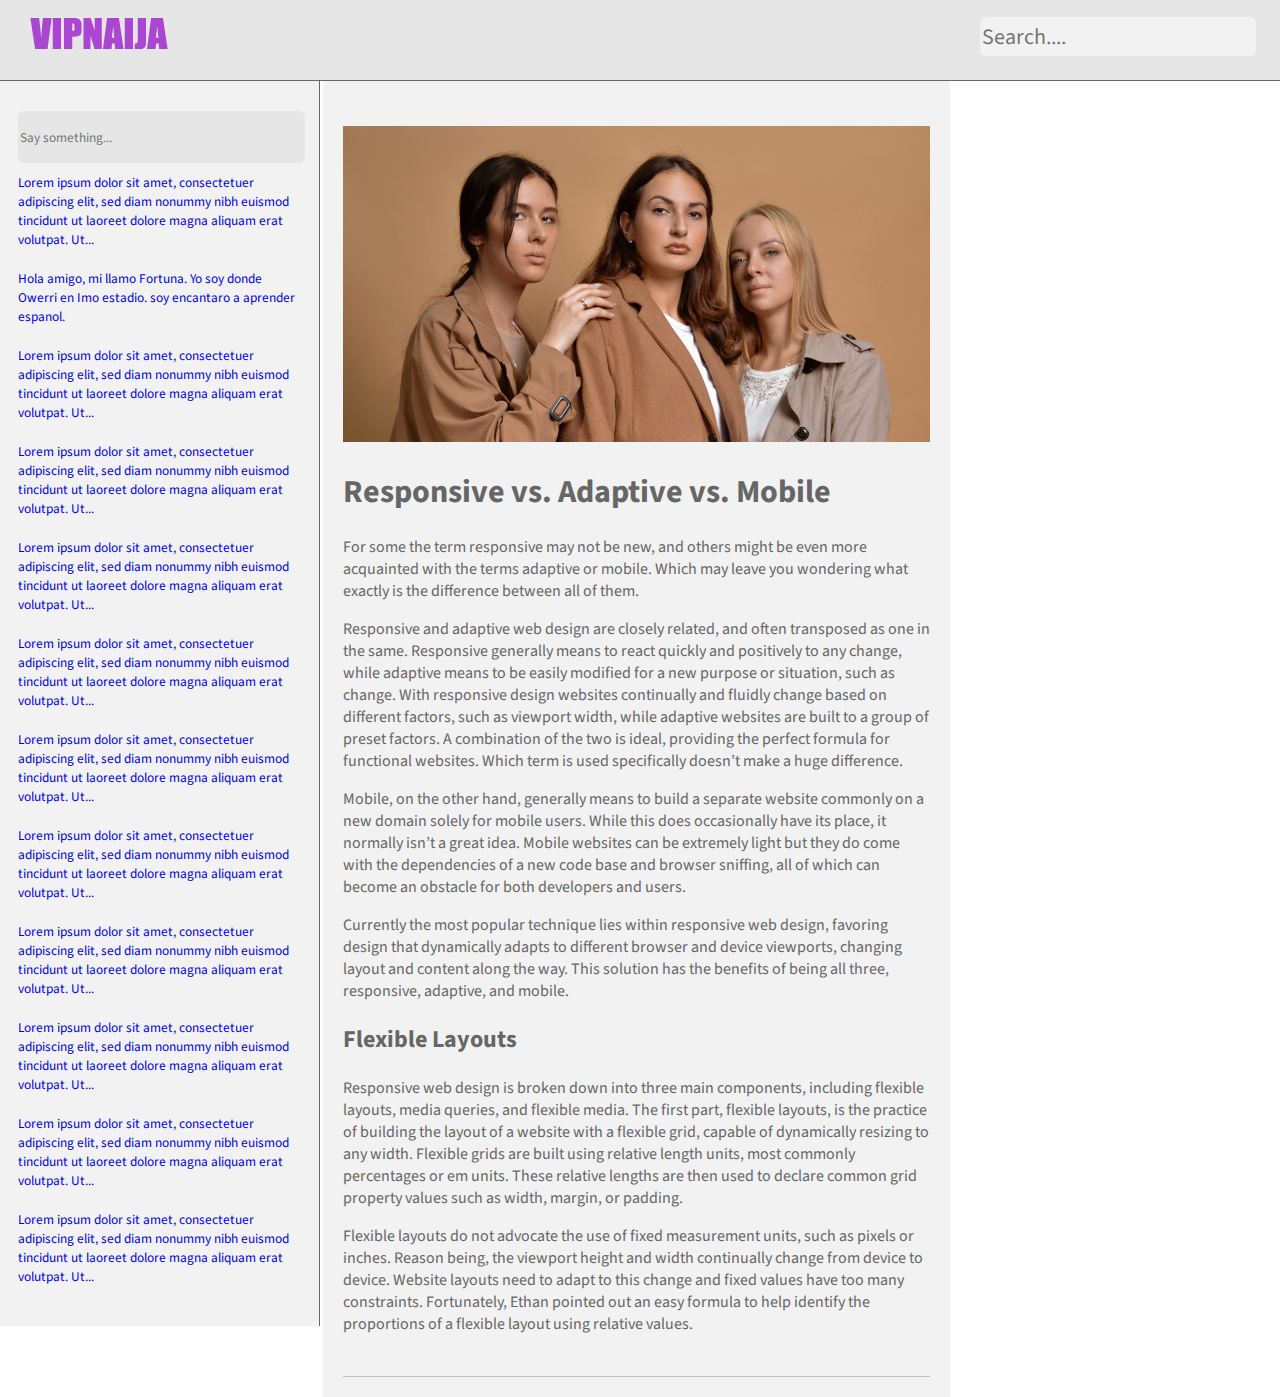
==== blogpost.html @ 31c4e541 "Article content" ====
<!DOCTYPE html>
<html lang="en" dir="ltr">

<head>
  <meta charset="utf-8">
  <title>VipNaija.com</title>
  <link rel="preconnect" href="https://fonts.googleapis.com">
  <link rel="preconnect" href="https://fonts.gstatic.com" crossorigin>
  <link href="https://fonts.googleapis.com/css2?family=Source+Sans+Pro:wght@300;400&display=swap" rel="stylesheet">
  <link rel="stylesheet" href="css/styles.css">
  <link rel="icon" href="images\logo.png">
</head>

<body>
  <header>
    <nav>
      <div class="brand-id">
        <a href="index.html">
          <img class="logo_id" src="images\logo.png" alt="brand id">
        </a>
      </div>
      <input class="searchbox" type="search" name="" placeholder="Search...." value="">
    </nav>
  </header>
  <section class="container">
    <section class="left-bar">
      <input type="text" name="" placeholder="Say something..." value="">
      <p class="feed"><a href="https://learnlayout.com/box-sizing.html">Lorem ipsum dolor sit amet, consectetuer adipiscing elit, sed diam nonummy nibh euismod tincidunt
          ut laoreet dolore magna aliquam erat volutpat. Ut...</a></p>

      <p class="feed"><a href="https://learnlayout.com/position.html">Hola amigo, mi llamo Fortuna. Yo soy donde Owerri en Imo estadio. soy encantaro a aprender espanol. </a></p>

      <p class="feed"><a href="https://developer.mozilla.org/en-US/docs/Learn/CSS">Lorem ipsum dolor sit amet, consectetuer adipiscing elit, sed diam nonummy nibh euismod tincidunt
          ut laoreet dolore magna aliquam erat volutpat. Ut...</a></p>

      <p class="feed"><a href="#">Lorem ipsum dolor sit amet, consectetuer adipiscing elit, sed diam nonummy nibh euismod tincidunt
          ut laoreet dolore magna aliquam erat volutpat. Ut...</a></p>

      <p class="feed"><a href="https://developer.mozilla.org/en-US/docs/Learn/HTML">Lorem ipsum dolor sit amet, consectetuer adipiscing elit, sed diam nonummy nibh euismod tincidunt
          ut laoreet dolore magna aliquam erat volutpat. Ut...</a></p>

      <p class="feed"><a href="#">Lorem ipsum dolor sit amet, consectetuer adipiscing elit, sed diam nonummy nibh euismod tincidunt
          ut laoreet dolore magna aliquam erat volutpat. Ut...</a></p>
      <p class="feed"><a href="https://learnlayout.com/box-sizing.html">Lorem ipsum dolor sit amet, consectetuer adipiscing elit, sed diam nonummy nibh euismod tincidunt
          ut laoreet dolore magna aliquam erat volutpat. Ut...</a></p>

      <p class="feed"><a href="https://learnlayout.com/position.html">Lorem ipsum dolor sit amet, consectetuer adipiscing elit, sed diam nonummy nibh euismod tincidunt
          ut laoreet dolore magna aliquam erat volutpat. Ut...</a></p>

      <p class="feed"><a href="https://developer.mozilla.org/en-US/docs/Learn/CSS">Lorem ipsum dolor sit amet, consectetuer adipiscing elit, sed diam nonummy nibh euismod tincidunt
          ut laoreet dolore magna aliquam erat volutpat. Ut...</a></p>

      <p class="feed"><a href="#">Lorem ipsum dolor sit amet, consectetuer adipiscing elit, sed diam nonummy nibh euismod tincidunt
          ut laoreet dolore magna aliquam erat volutpat. Ut...</a></p>

      <p class="feed"><a href="https://developer.mozilla.org/en-US/docs/Learn/HTML">Lorem ipsum dolor sit amet, consectetuer adipiscing elit, sed diam nonummy nibh euismod tincidunt
          ut laoreet dolore magna aliquam erat volutpat. Ut...</a></p>

      <p class="feed"><a href="#">Lorem ipsum dolor sit amet, consectetuer adipiscing elit, sed diam nonummy nibh euismod tincidunt
          ut laoreet dolore magna aliquam erat volutpat. Ut...</a></p>
    </section>
    <section class="column-section">
      <article class="column">
        <img src="images\3models.jpg" alt="">
        <h1>Responsive vs. Adaptive vs. Mobile</h1>
        <p>For some the term responsive may not be new, and others might be even more acquainted with the terms adaptive or mobile.
          Which may leave you wondering what exactly is the difference between all of them.</p>
        <p>Responsive and adaptive web design are closely related, and often transposed as one in the same.
          Responsive generally means to react quickly and positively to any change, while adaptive means to be easily modified for a new purpose or situation, such as change.
          With responsive design websites continually and fluidly change based on different factors, such as viewport width, while adaptive websites are built to a group of preset factors.
          A combination of the two is ideal, providing the perfect formula for functional websites. Which term is used specifically doesn’t make a huge difference.</p>
        <p>Mobile, on the other hand, generally means to build a separate website commonly on a new domain solely for mobile users. While this does occasionally have its place, it normally isn’t a great idea.
          Mobile websites can be extremely light but they do come with the dependencies of a new code base and browser sniffing, all of which can become an obstacle for both developers and users.</p>
        <p>Currently the most popular technique lies within responsive web design, favoring design that dynamically adapts to different browser and device viewports, changing layout and content along the way.
          This solution has the benefits of being all three, responsive, adaptive, and mobile.</p>
        <h2>Flexible Layouts</h2>
        <p>Responsive web design is broken down into three main components, including flexible layouts, media queries, and flexible media.
          The first part, flexible layouts, is the practice of building the layout of a website with a flexible grid, capable of dynamically resizing to any width.
          Flexible grids are built using relative length units, most commonly percentages or em units.
          These relative lengths are then used to declare common grid property values such as width, margin, or padding.</p
          <p>Flexible layouts do not advocate the use of fixed measurement units, such as pixels or inches. Reason being, the viewport height and width continually change from device to device.
            Website layouts need to adapt to this change and fixed values have too many constraints.
            Fortunately, Ethan pointed out an easy formula to help identify the proportions of a flexible layout using relative values.</p>
      </article>
    </section>
  </section>


</body>

</html>
---- css/styles.css ----
body {
  margin: 0;
  font-family: 'Source Sans Pro', sans-serif;
}

.container {
  width: 100%;
  height: auto;
}

a {
  text-decoration: none;
}

h4 {
  text-align: center;
  /* font-family: 'Myriad Pro', sans-serif; */
  /* font-size: 1.1667rem; */
  padding: 30px 18px 0;
  margin: 0;
}

header {
  /* position: fixed; */
  top: 0;
  width: 100%;
}

nav {
  background-color: #E6E6E6;
  width: 100%;
  height: 80px;
  position: relative;
  border-bottom: solid;
  border-width: thin;
  border-color: #666666;
  display: inline-flex;
}

.brand-id {
  max-width: 200px;
  display: inline-block;
}

.logo_id {
  width: 80%;
  padding: 10px 20px;
}

.searchbox {
  font-size: 1.375rem;
  color: #666666;
  background-color: #f2f2f2;
  width: 276px;
  height: 39px;
  margin-top: 17px;
  border-radius: 6.136px;
  border-style: none;
  position: absolute;
  right: 24px;
}

input {
  color: #666666;
  background-color: #E6E6E6;
  border-radius: 6.136px;
  border-style: none;
  font-family: 'Source Sans Pro', sans-serif;
  width: 100%;
  height: 50px;
}

.left-bar {
  width: 25%;
  background: #f2f2f2;
  border-right: solid;
  border-width: thin;
  border-color: #666666;
  display: inline-block;
  /* float: left; */
  vertical-align: top;
  padding: 30px 18px;
  -webkit-box-sizing: border-box;
  -moz-box-sizing: border-box;
  box-sizing:border-box;
  /* overflow: scroll; */
}

.right-bar {
  width: 25%;
  height: auto;
  background: #f2f2f2;
  border-left: solid;
  border-width: thin;
  border-color: #666666;
  display: inline-block;
  /* float:left; */
  vertical-align: top;
  -webkit-box-sizing: border-box;
  -moz-box-sizing: border-box;
  box-sizing:border-box;

}

.mid-section, .column-section {
  width: 49%;
  height: auto;
  display: inline-block;
  background: #f2f2f2;
  padding: 20px;
  -webkit-box-sizing: border-box;
  -moz-box-sizing: border-box;
  box-sizing: border-box;
  /* float: left; */
  vertical-align: top;
}

.feed, .li-event {
  font-size: 10pt;
  color: #666666;
  padding: 10px 0;
  margin: 0;
  font-family: 'Source Sans Pro', sans-serif;
}

.li-event {
  padding: 5px;
}

article {
  padding: 25px 0;
  border-bottom-style: solid;
  border-width: thin;
  border-color: silver;
}

img {
  width: 100%;
}

.event {
  text-align: center;
}

footer {
  background-color: #E6E6E6;
  width: 100%;
  height: 170px;
  /* clear: left; */
}

.foot-info {
  display: inline-block;
  list-style: none;
  margin-top: 50px;
}

.column {
  color: #666666;
}
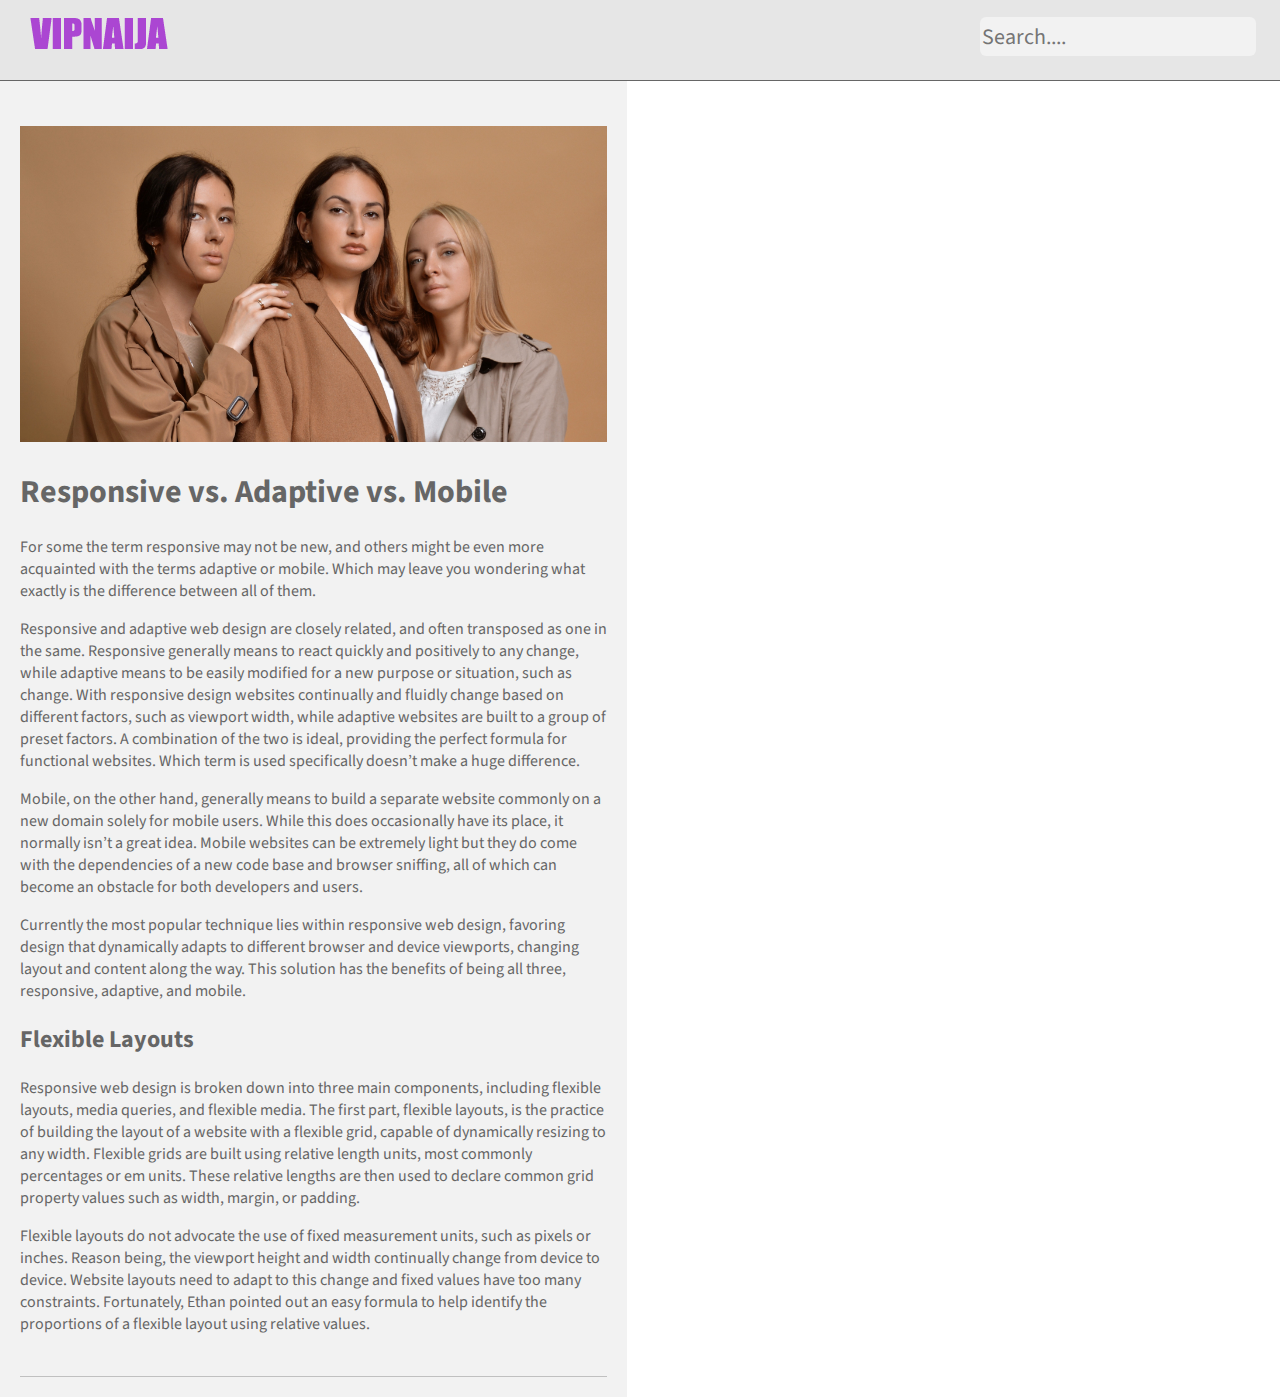
==== commit 7ce723d2: "Article update" ====
--- a/blogpost.html
+++ b/blogpost.html
@@ -23,7 +23,7 @@
     </nav>
   </header>
   <section class="container">
-    <section class="left-bar">
+    <!-- <section class="left-bar">
       <input type="text" name="" placeholder="Say something..." value="">
       <p class="feed"><a href="https://learnlayout.com/box-sizing.html">Lorem ipsum dolor sit amet, consectetuer adipiscing elit, sed diam nonummy nibh euismod tincidunt
           ut laoreet dolore magna aliquam erat volutpat. Ut...</a></p>
@@ -58,7 +58,7 @@
 
       <p class="feed"><a href="#">Lorem ipsum dolor sit amet, consectetuer adipiscing elit, sed diam nonummy nibh euismod tincidunt
           ut laoreet dolore magna aliquam erat volutpat. Ut...</a></p>
-    </section>
+    </section> -->
     <section class="column-section">
       <article class="column">
         <img src="images\3models.jpg" alt="">
--- a/css/styles.css
+++ b/css/styles.css
@@ -155,6 +155,11 @@
   margin-top: 50px;
 }
 
+.column-section {
+  margin: 0 auto;
+  min-width: 300px;
+}
+
 .column {
   color: #666666;
 }
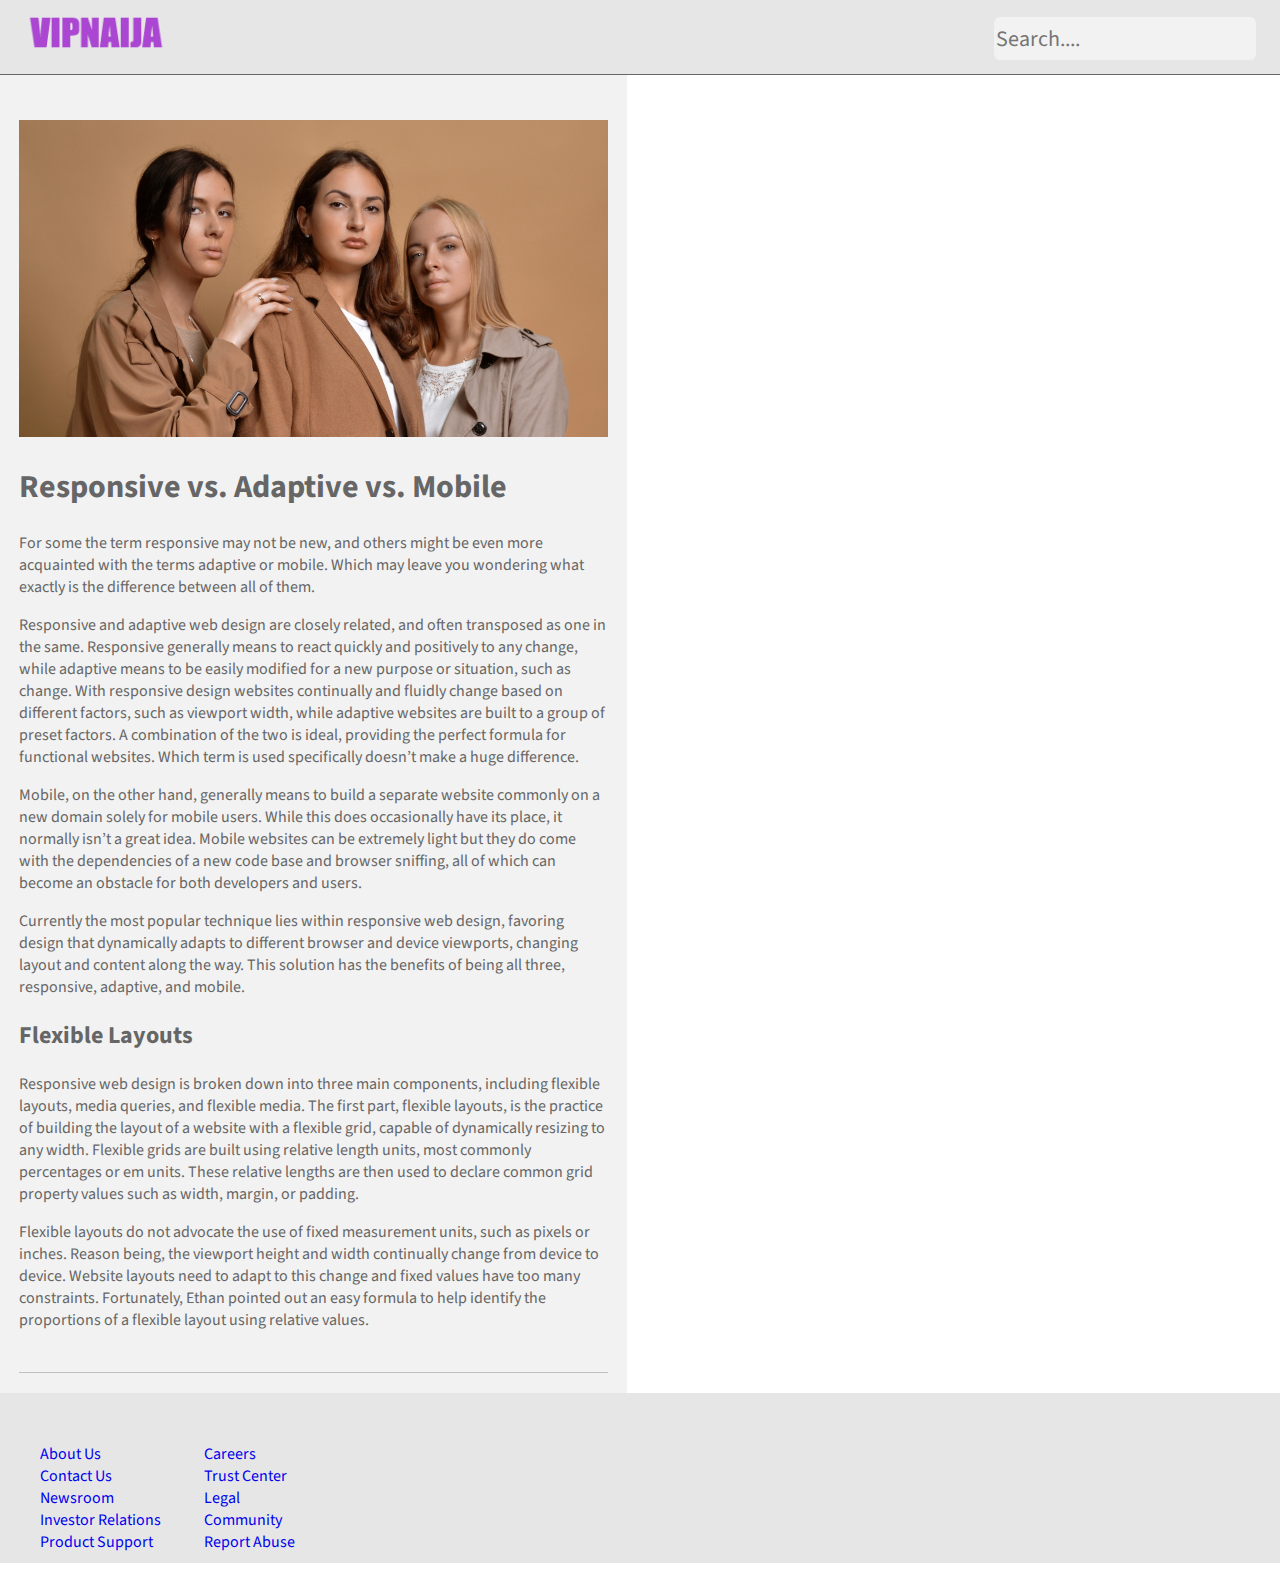
==== commit d5aac69f: "Footer Update" ====
--- a/blogpost.html
+++ b/blogpost.html
@@ -77,14 +77,32 @@
         <p>Responsive web design is broken down into three main components, including flexible layouts, media queries, and flexible media.
           The first part, flexible layouts, is the practice of building the layout of a website with a flexible grid, capable of dynamically resizing to any width.
           Flexible grids are built using relative length units, most commonly percentages or em units.
-          These relative lengths are then used to declare common grid property values such as width, margin, or padding.</p
+          These relative lengths are then used to declare common grid property values such as width, margin, or padding.</p>
           <p>Flexible layouts do not advocate the use of fixed measurement units, such as pixels or inches. Reason being, the viewport height and width continually change from device to device.
             Website layouts need to adapt to this change and fixed values have too many constraints.
             Fortunately, Ethan pointed out an easy formula to help identify the proportions of a flexible layout using relative values.</p>
       </article>
     </section>
   </section>
+  <footer>
+    <div class="foot-div">
+      <ul class="foot-info">
+        <li><a class="foot-li" href="#">About Us</a></li>
+        <li><a class="foot-li" href="contact.html">Contact Us</a></li>
+        <li><a class="foot-li" href="#">Newsroom</a></li>
+        <li><a class="foot-li" href="#">Investor Relations</a></li>
+        <li><a class="foot-li" href="#">Product Support</a></li>
+      </ul>
+      <ul class="foot-info">
+        <li><a class="foot-li" href="#">Careers</a></li>
+        <li><a class="foot-li" href="#">Trust Center</a></li>
+        <li><a class="foot-li" href="#">Legal</a></li>
+        <li><a class="foot-li" href="#">Community</a></li>
+        <li><a class="foot-li" href="#">Report Abuse</a></li>
+      </ul>
+    </div>
 
+  </footer>
 
 </body>
 
--- a/css/styles.css
+++ b/css/styles.css
@@ -14,10 +14,11 @@
 
 h4 {
   text-align: center;
+  margin-bottom: 5px;
   /* font-family: 'Myriad Pro', sans-serif; */
   /* font-size: 1.1667rem; */
-  padding: 30px 18px 0;
-  margin: 0;
+  /* padding: 30px 18px 0; */
+  /* margin: 0; */
 }
 
 header {
@@ -29,7 +30,8 @@
 nav {
   background-color: #E6E6E6;
   width: 100%;
-  height: 80px;
+  height: auto;
+  padding-bottom: 5px;
   position: relative;
   border-bottom: solid;
   border-width: thin;
@@ -38,7 +40,7 @@
 }
 
 .brand-id {
-  max-width: 200px;
+  width: 14.8148148%;
   display: inline-block;
 }
 
@@ -51,8 +53,8 @@
   font-size: 1.375rem;
   color: #666666;
   background-color: #f2f2f2;
-  width: 276px;
-  height: 39px;
+  width: 20.444444%;
+  height: 58.208955%;
   margin-top: 17px;
   border-radius: 6.136px;
   border-style: none;
@@ -79,7 +81,7 @@
   display: inline-block;
   /* float: left; */
   vertical-align: top;
-  padding: 30px 18px;
+  padding: 30px 1.3343217%;
   -webkit-box-sizing: border-box;
   -moz-box-sizing: border-box;
   box-sizing:border-box;
@@ -107,7 +109,7 @@
   height: auto;
   display: inline-block;
   background: #f2f2f2;
-  padding: 20px;
+  padding: 20px 1.482579%;
   -webkit-box-sizing: border-box;
   -moz-box-sizing: border-box;
   box-sizing: border-box;
@@ -127,6 +129,10 @@
   padding: 5px;
 }
 
+.event {
+  text-align: center;
+}
+
 article {
   padding: 25px 0;
   border-bottom-style: solid;
@@ -136,10 +142,6 @@
 
 img {
   width: 100%;
-}
-
-.event {
-  text-align: center;
 }
 
 footer {
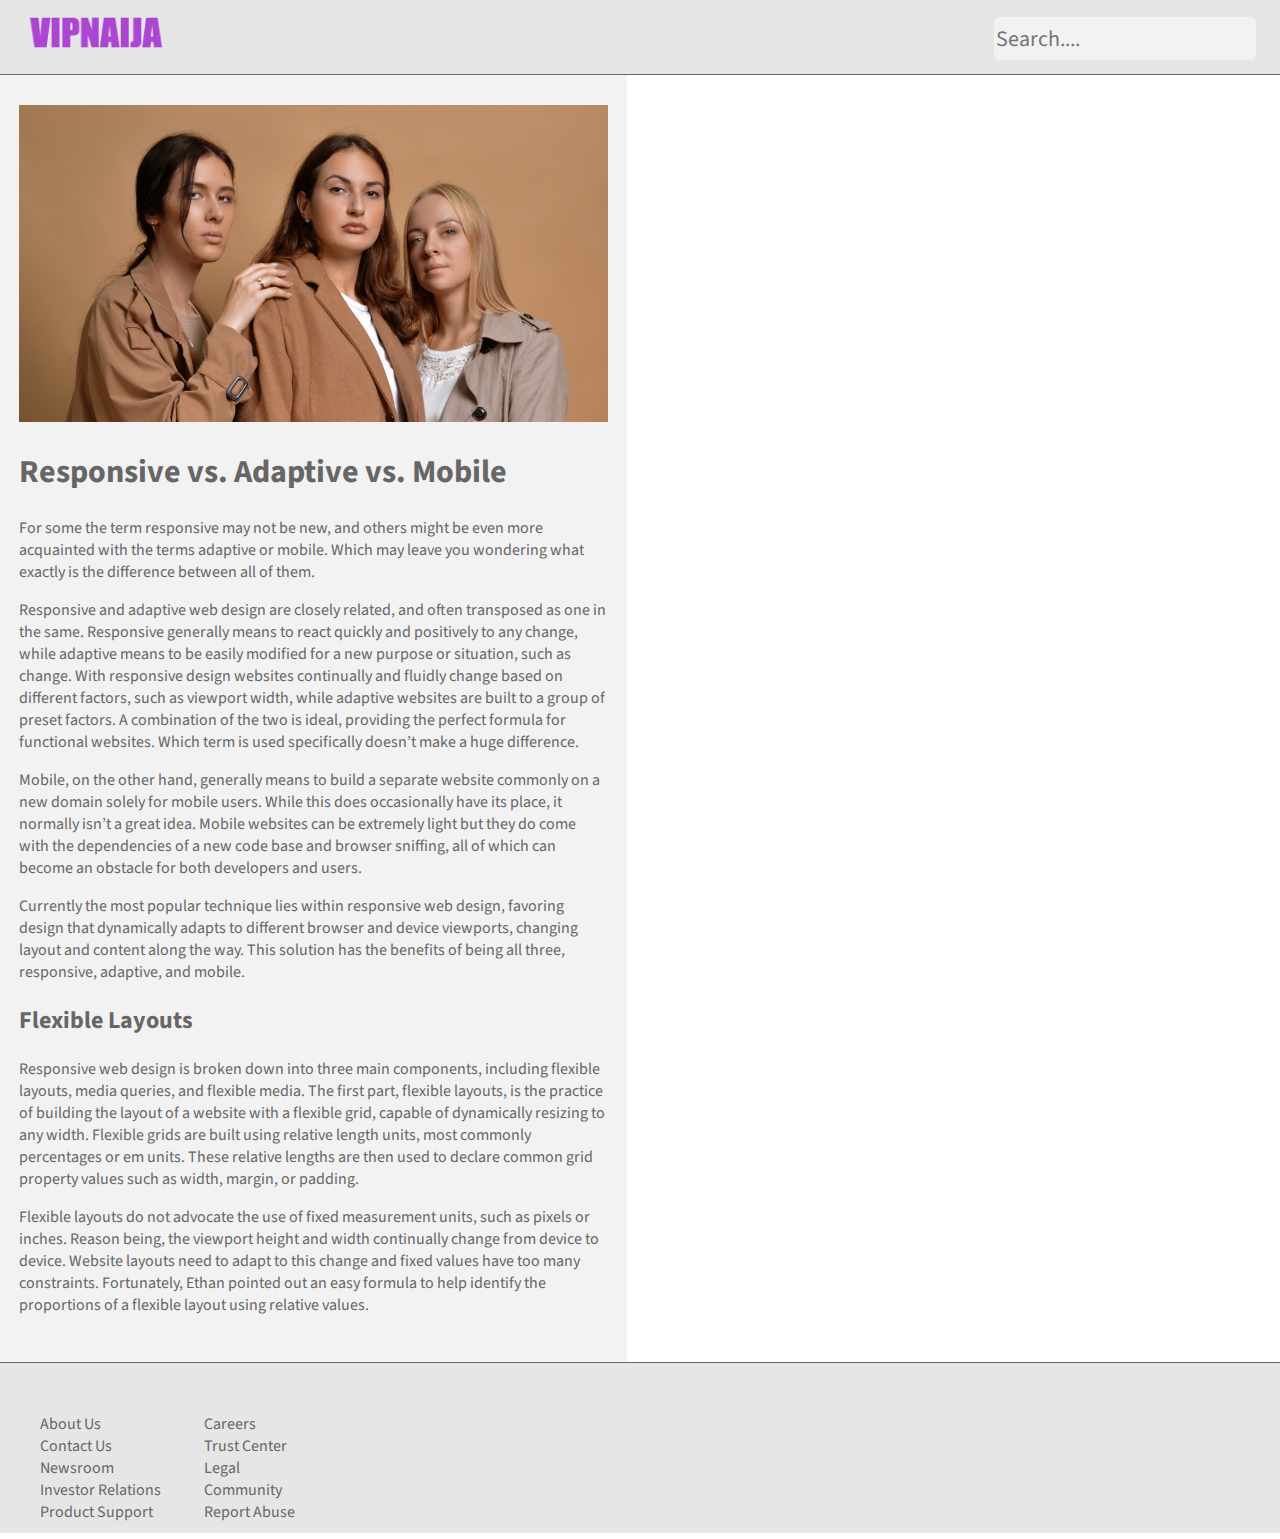
==== commit d1385eef: "July 09 Update 10:24pm" ====
--- a/blogpost.html
+++ b/blogpost.html
@@ -65,22 +65,27 @@
         <h1>Responsive vs. Adaptive vs. Mobile</h1>
         <p>For some the term responsive may not be new, and others might be even more acquainted with the terms adaptive or mobile.
           Which may leave you wondering what exactly is the difference between all of them.</p>
+
         <p>Responsive and adaptive web design are closely related, and often transposed as one in the same.
           Responsive generally means to react quickly and positively to any change, while adaptive means to be easily modified for a new purpose or situation, such as change.
           With responsive design websites continually and fluidly change based on different factors, such as viewport width, while adaptive websites are built to a group of preset factors.
           A combination of the two is ideal, providing the perfect formula for functional websites. Which term is used specifically doesn’t make a huge difference.</p>
+
         <p>Mobile, on the other hand, generally means to build a separate website commonly on a new domain solely for mobile users. While this does occasionally have its place, it normally isn’t a great idea.
           Mobile websites can be extremely light but they do come with the dependencies of a new code base and browser sniffing, all of which can become an obstacle for both developers and users.</p>
+
         <p>Currently the most popular technique lies within responsive web design, favoring design that dynamically adapts to different browser and device viewports, changing layout and content along the way.
           This solution has the benefits of being all three, responsive, adaptive, and mobile.</p>
+
         <h2>Flexible Layouts</h2>
         <p>Responsive web design is broken down into three main components, including flexible layouts, media queries, and flexible media.
           The first part, flexible layouts, is the practice of building the layout of a website with a flexible grid, capable of dynamically resizing to any width.
           Flexible grids are built using relative length units, most commonly percentages or em units.
           These relative lengths are then used to declare common grid property values such as width, margin, or padding.</p>
-          <p>Flexible layouts do not advocate the use of fixed measurement units, such as pixels or inches. Reason being, the viewport height and width continually change from device to device.
-            Website layouts need to adapt to this change and fixed values have too many constraints.
-            Fortunately, Ethan pointed out an easy formula to help identify the proportions of a flexible layout using relative values.</p>
+
+        <p>Flexible layouts do not advocate the use of fixed measurement units, such as pixels or inches. Reason being, the viewport height and width continually change from device to device.
+          Website layouts need to adapt to this change and fixed values have too many constraints.
+          Fortunately, Ethan pointed out an easy formula to help identify the proportions of a flexible layout using relative values.</p>
       </article>
     </section>
   </section>
--- a/css/styles.css
+++ b/css/styles.css
@@ -10,11 +10,22 @@
 
 a {
   text-decoration: none;
-}
+  color: #666666;
+}
+
+a:hover, p>a:hover,div>a>img+p:hover {
+  color: #bfbfbf;
+}
+
+ /* div>a>img+p:hover {
+  color: orange;
+} */
 
 h4 {
   text-align: center;
-  margin-bottom: 5px;
+  margin: 0;
+  padding-top: 25px;
+  /* margin-bottom: 5px; */
   /* font-family: 'Myriad Pro', sans-serif; */
   /* font-size: 1.1667rem; */
   /* padding: 30px 18px 0; */
@@ -81,7 +92,8 @@
   display: inline-block;
   /* float: left; */
   vertical-align: top;
-  padding: 30px 1.3343217%;
+  padding: 0;
+  padding-bottom: 50px;
   -webkit-box-sizing: border-box;
   -moz-box-sizing: border-box;
   box-sizing:border-box;
@@ -120,7 +132,7 @@
 .feed, .li-event {
   font-size: 10pt;
   color: #666666;
-  padding: 10px 0;
+  padding: 10px 14px;
   margin: 0;
   font-family: 'Source Sans Pro', sans-serif;
 }
@@ -134,8 +146,8 @@
 }
 
 article {
-  padding: 25px 0;
-  border-bottom-style: solid;
+  padding: 10px 0;
+  /* border-bottom-style: solid; */
   border-width: thin;
   border-color: silver;
 }
@@ -144,7 +156,14 @@
   width: 100%;
 }
 
+.img-blog {
+  border-radius: 10px;
+}
+
 footer {
+  border-top-width: thin;
+  border-top-style: solid;
+  border-color: #666666;
   background-color: #E6E6E6;
   width: 100%;
   height: 170px;
@@ -165,3 +184,32 @@
 .column {
   color: #666666;
 }
+
+.soccer {
+  background: green;
+}
+
+.basketball {
+  background: #d63200;
+}
+
+.football {
+  background: #388caf;
+}
+
+.soccer, .basketball, .football {
+  color: white;
+  padding: 15px 0;
+}
+
+.li-event > a {
+  color: white;
+}
+
+.sports, .news {
+  padding-bottom: 40px;
+}
+
+/* h4 + p {
+  color: white;
+} */
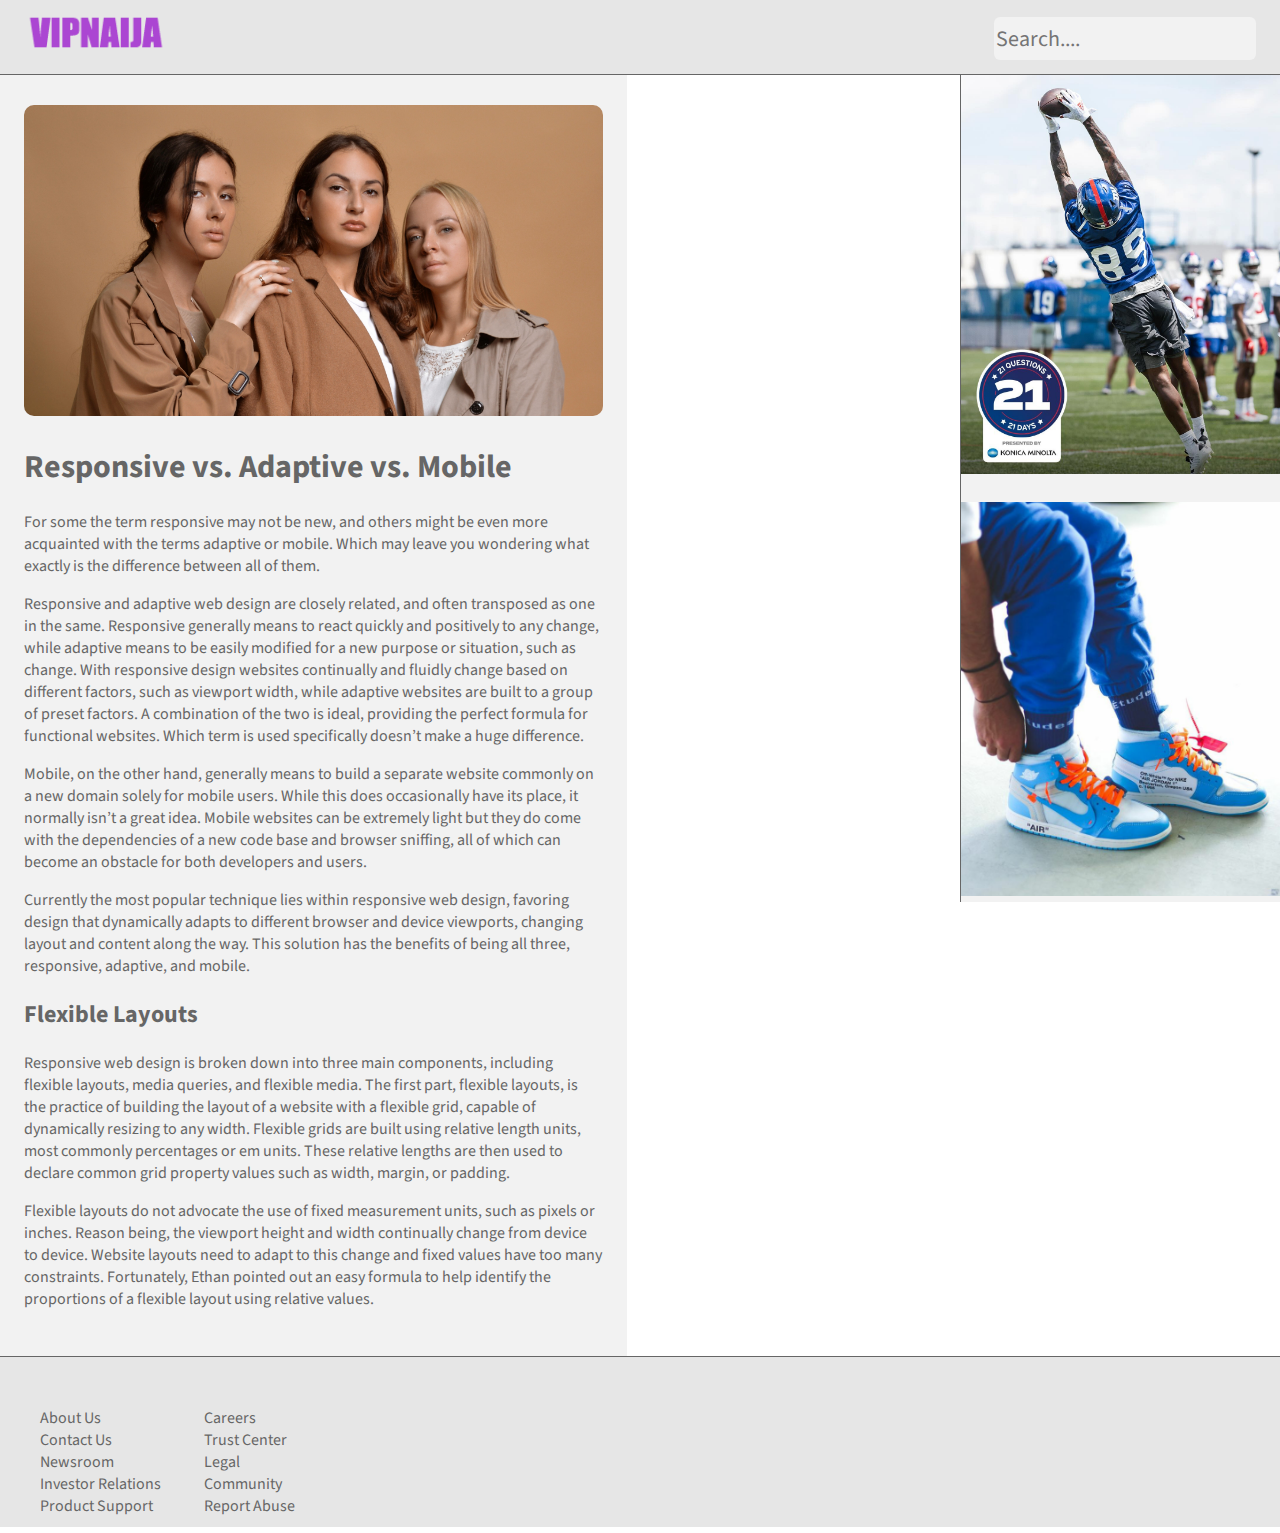
==== commit b1cde994: "July 10th Update 12:05am" ====
--- a/blogpost.html
+++ b/blogpost.html
@@ -23,45 +23,10 @@
     </nav>
   </header>
   <section class="container">
-    <!-- <section class="left-bar">
-      <input type="text" name="" placeholder="Say something..." value="">
-      <p class="feed"><a href="https://learnlayout.com/box-sizing.html">Lorem ipsum dolor sit amet, consectetuer adipiscing elit, sed diam nonummy nibh euismod tincidunt
-          ut laoreet dolore magna aliquam erat volutpat. Ut...</a></p>
 
-      <p class="feed"><a href="https://learnlayout.com/position.html">Hola amigo, mi llamo Fortuna. Yo soy donde Owerri en Imo estadio. soy encantaro a aprender espanol. </a></p>
-
-      <p class="feed"><a href="https://developer.mozilla.org/en-US/docs/Learn/CSS">Lorem ipsum dolor sit amet, consectetuer adipiscing elit, sed diam nonummy nibh euismod tincidunt
-          ut laoreet dolore magna aliquam erat volutpat. Ut...</a></p>
-
-      <p class="feed"><a href="#">Lorem ipsum dolor sit amet, consectetuer adipiscing elit, sed diam nonummy nibh euismod tincidunt
-          ut laoreet dolore magna aliquam erat volutpat. Ut...</a></p>
-
-      <p class="feed"><a href="https://developer.mozilla.org/en-US/docs/Learn/HTML">Lorem ipsum dolor sit amet, consectetuer adipiscing elit, sed diam nonummy nibh euismod tincidunt
-          ut laoreet dolore magna aliquam erat volutpat. Ut...</a></p>
-
-      <p class="feed"><a href="#">Lorem ipsum dolor sit amet, consectetuer adipiscing elit, sed diam nonummy nibh euismod tincidunt
-          ut laoreet dolore magna aliquam erat volutpat. Ut...</a></p>
-      <p class="feed"><a href="https://learnlayout.com/box-sizing.html">Lorem ipsum dolor sit amet, consectetuer adipiscing elit, sed diam nonummy nibh euismod tincidunt
-          ut laoreet dolore magna aliquam erat volutpat. Ut...</a></p>
-
-      <p class="feed"><a href="https://learnlayout.com/position.html">Lorem ipsum dolor sit amet, consectetuer adipiscing elit, sed diam nonummy nibh euismod tincidunt
-          ut laoreet dolore magna aliquam erat volutpat. Ut...</a></p>
-
-      <p class="feed"><a href="https://developer.mozilla.org/en-US/docs/Learn/CSS">Lorem ipsum dolor sit amet, consectetuer adipiscing elit, sed diam nonummy nibh euismod tincidunt
-          ut laoreet dolore magna aliquam erat volutpat. Ut...</a></p>
-
-      <p class="feed"><a href="#">Lorem ipsum dolor sit amet, consectetuer adipiscing elit, sed diam nonummy nibh euismod tincidunt
-          ut laoreet dolore magna aliquam erat volutpat. Ut...</a></p>
-
-      <p class="feed"><a href="https://developer.mozilla.org/en-US/docs/Learn/HTML">Lorem ipsum dolor sit amet, consectetuer adipiscing elit, sed diam nonummy nibh euismod tincidunt
-          ut laoreet dolore magna aliquam erat volutpat. Ut...</a></p>
-
-      <p class="feed"><a href="#">Lorem ipsum dolor sit amet, consectetuer adipiscing elit, sed diam nonummy nibh euismod tincidunt
-          ut laoreet dolore magna aliquam erat volutpat. Ut...</a></p>
-    </section> -->
     <section class="column-section">
       <article class="column">
-        <img src="images\3models.jpg" alt="">
+        <img class="img-blog" src="images\3models.jpg" alt="">
         <h1>Responsive vs. Adaptive vs. Mobile</h1>
         <p>For some the term responsive may not be new, and others might be even more acquainted with the terms adaptive or mobile.
           Which may leave you wondering what exactly is the difference between all of them.</p>
@@ -88,7 +53,14 @@
           Fortunately, Ethan pointed out an easy formula to help identify the proportions of a flexible layout using relative values.</p>
       </article>
     </section>
+
+    <section class="right-bar-column">
+        <a href="#"><img src="images/football.jpg" alt=""></a>
+        <a href="#"><img src="images/nike-by-you.jpg" alt=""></a>
+        <a href="#"><img src="images\Keep Fronting.png" alt=""></a>
+    </section>
   </section>
+
   <footer>
     <div class="foot-div">
       <ul class="foot-info">
--- a/css/styles.css
+++ b/css/styles.css
@@ -6,6 +6,7 @@
 .container {
   width: 100%;
   height: auto;
+  position: relative;
 }
 
 a {
@@ -14,7 +15,7 @@
 }
 
 a:hover, p>a:hover,div>a>img+p:hover {
-  color: #bfbfbf;
+  color: #ab46d2;
 }
 
  /* div>a>img+p:hover {
@@ -100,7 +101,7 @@
   /* overflow: scroll; */
 }
 
-.right-bar {
+.right-bar,.right-bar-column {
   width: 25%;
   height: auto;
   background: #f2f2f2;
@@ -113,7 +114,11 @@
   -webkit-box-sizing: border-box;
   -moz-box-sizing: border-box;
   box-sizing:border-box;
-
+}
+
+.right-bar-column {
+  position: absolute;
+  right: 0;
 }
 
 .mid-section, .column-section {
@@ -121,7 +126,7 @@
   height: auto;
   display: inline-block;
   background: #f2f2f2;
-  padding: 20px 1.482579%;
+  padding: 20px 1.9%;
   -webkit-box-sizing: border-box;
   -moz-box-sizing: border-box;
   box-sizing: border-box;
@@ -167,6 +172,7 @@
   background-color: #E6E6E6;
   width: 100%;
   height: 170px;
+  position: relative;
   /* clear: left; */
 }
 
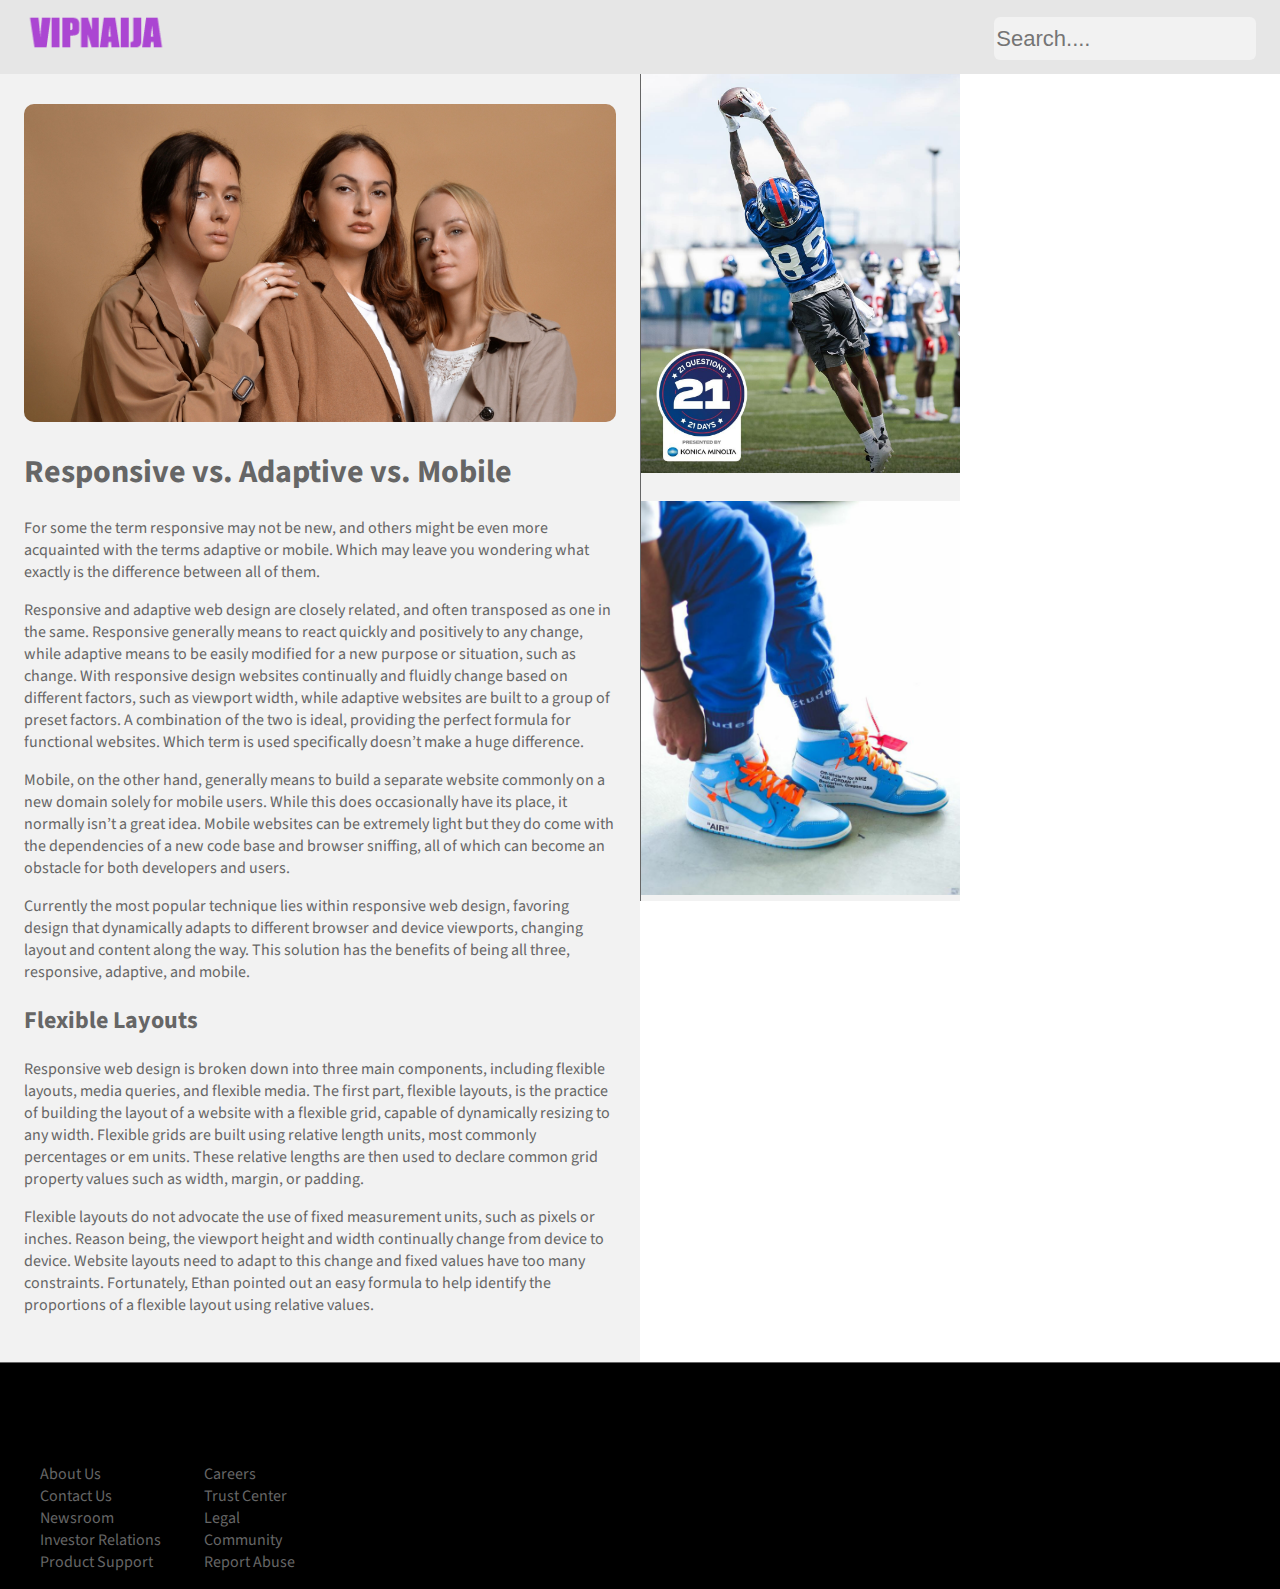
==== commit 62791939: "new page(live.html)" ====
--- a/blogpost.html
+++ b/blogpost.html
@@ -3,7 +3,7 @@
 
 <head>
   <meta charset="utf-8">
-  <title>VipNaija.com</title>
+  <title>VipNaija.com ~ Live Games | Movies</title>
   <link rel="preconnect" href="https://fonts.googleapis.com">
   <link rel="preconnect" href="https://fonts.gstatic.com" crossorigin>
   <link href="https://fonts.googleapis.com/css2?family=Source+Sans+Pro:wght@300;400&display=swap" rel="stylesheet">
--- a/css/styles.css
+++ b/css/styles.css
@@ -45,8 +45,8 @@
   height: auto;
   padding-bottom: 5px;
   position: relative;
-  border-bottom: solid;
-  border-width: thin;
+  /* border-bottom: solid;
+  border-width: thin; */
   border-color: #666666;
   display: inline-flex;
 }
@@ -74,7 +74,16 @@
   right: 24px;
 }
 
-input {
+@media screen and (max-width:390px) {
+  .brand-id {
+    width: 40%;
+  }
+  .searchbox {
+    display: none;
+  }
+}
+
+/* input {
   color: #666666;
   background-color: #E6E6E6;
   border-radius: 6.136px;
@@ -82,7 +91,7 @@
   font-family: 'Source Sans Pro', sans-serif;
   width: 100%;
   height: 50px;
-}
+} */
 
 .left-bar {
   width: 25%;
@@ -90,8 +99,8 @@
   border-right: solid;
   border-width: thin;
   border-color: #666666;
-  display: inline-block;
-  /* float: left; */
+  /* display: inline-block; */
+  float: left;
   vertical-align: top;
   padding: 0;
   padding-bottom: 50px;
@@ -101,6 +110,15 @@
   /* overflow: scroll; */
 }
 
+
+@media screen and (max-width: 390px) {
+  .left-bar {
+    width: 100%;
+    border-right: 0;
+  }
+}
+
+
 .right-bar,.right-bar-column {
   width: 25%;
   height: auto;
@@ -108,38 +126,57 @@
   border-left: solid;
   border-width: thin;
   border-color: #666666;
-  display: inline-block;
-  /* float:left; */
+  /* display: inline-block; */
+  float:left;
   vertical-align: top;
   -webkit-box-sizing: border-box;
   -moz-box-sizing: border-box;
   box-sizing:border-box;
 }
 
-.right-bar-column {
+/* .right-bar-column {
   position: absolute;
   right: 0;
+} */
+
+@media screen and (max-width:390px){
+  .right-bar {
+    width: 100%;
+    border-left: 0;
+  }
 }
 
 .mid-section, .column-section {
-  width: 49%;
-  height: auto;
-  display: inline-block;
+  width: 50%;
+  height: auto;
+  /* display: inline-block; */
   background: #f2f2f2;
   padding: 20px 1.9%;
   -webkit-box-sizing: border-box;
   -moz-box-sizing: border-box;
   box-sizing: border-box;
-  /* float: left; */
+  float: left;
   vertical-align: top;
+}
+
+@media screen and (max-width:390px){
+  .mid-section {
+    width: 100%;
+    padding: 0;
+  }
+  .article-link,h1 {
+    padding-left: 1.9%;
+    padding-right:1.9%;
+    font-size: 10pt;
+  }
+
 }
 
 .feed, .li-event {
   font-size: 10pt;
   color: #666666;
-  padding: 10px 14px;
+  padding: 10px 1.9%;
   margin: 0;
-  font-family: 'Source Sans Pro', sans-serif;
 }
 
 .li-event {
@@ -165,33 +202,47 @@
   border-radius: 10px;
 }
 
+@media screen and (max-width:390px){
+  .img-blog {
+    border-radius: 0;
+  }
+}
+
 footer {
   border-top-width: thin;
   border-top-style: solid;
   border-color: #666666;
-  background-color: #E6E6E6;
-  width: 100%;
-  height: 170px;
+  background-color: black;
+  /* background-color: #E6E6E6; */
+  width: 100%;
+  height: auto;
   position: relative;
-  /* clear: left; */
+  clear: both;
 }
 
 .foot-info {
   display: inline-block;
   list-style: none;
-  margin-top: 50px;
-}
-
-.column-section {
+  margin-top: 100px;
+}
+
+/* .column-section {
   margin: 0 auto;
   min-width: 300px;
-}
+} */
+
+@media screen and (max-width:390px) {
+  .star-game {
+    display: none;
+  }
+}
+
 
 .column {
   color: #666666;
 }
 
-.soccer {
+.soccer, .tennis {
   background: green;
 }
 
@@ -203,7 +254,7 @@
   background: #388caf;
 }
 
-.soccer, .basketball, .football {
+.soccer, .basketball, .football, .tennis {
   color: white;
   padding: 15px 0;
 }
@@ -219,3 +270,21 @@
 /* h4 + p {
   color: white;
 } */
+
+
+.footer-small {
+  text-align: center;
+}
+
+iframe {
+  border-radius: 5px;
+}
+
+@media screen and (max-width:390px) {
+  .column-section {
+    width: 100%;
+  }
+  .right-bar-column {
+    display: none;
+  }
+}
